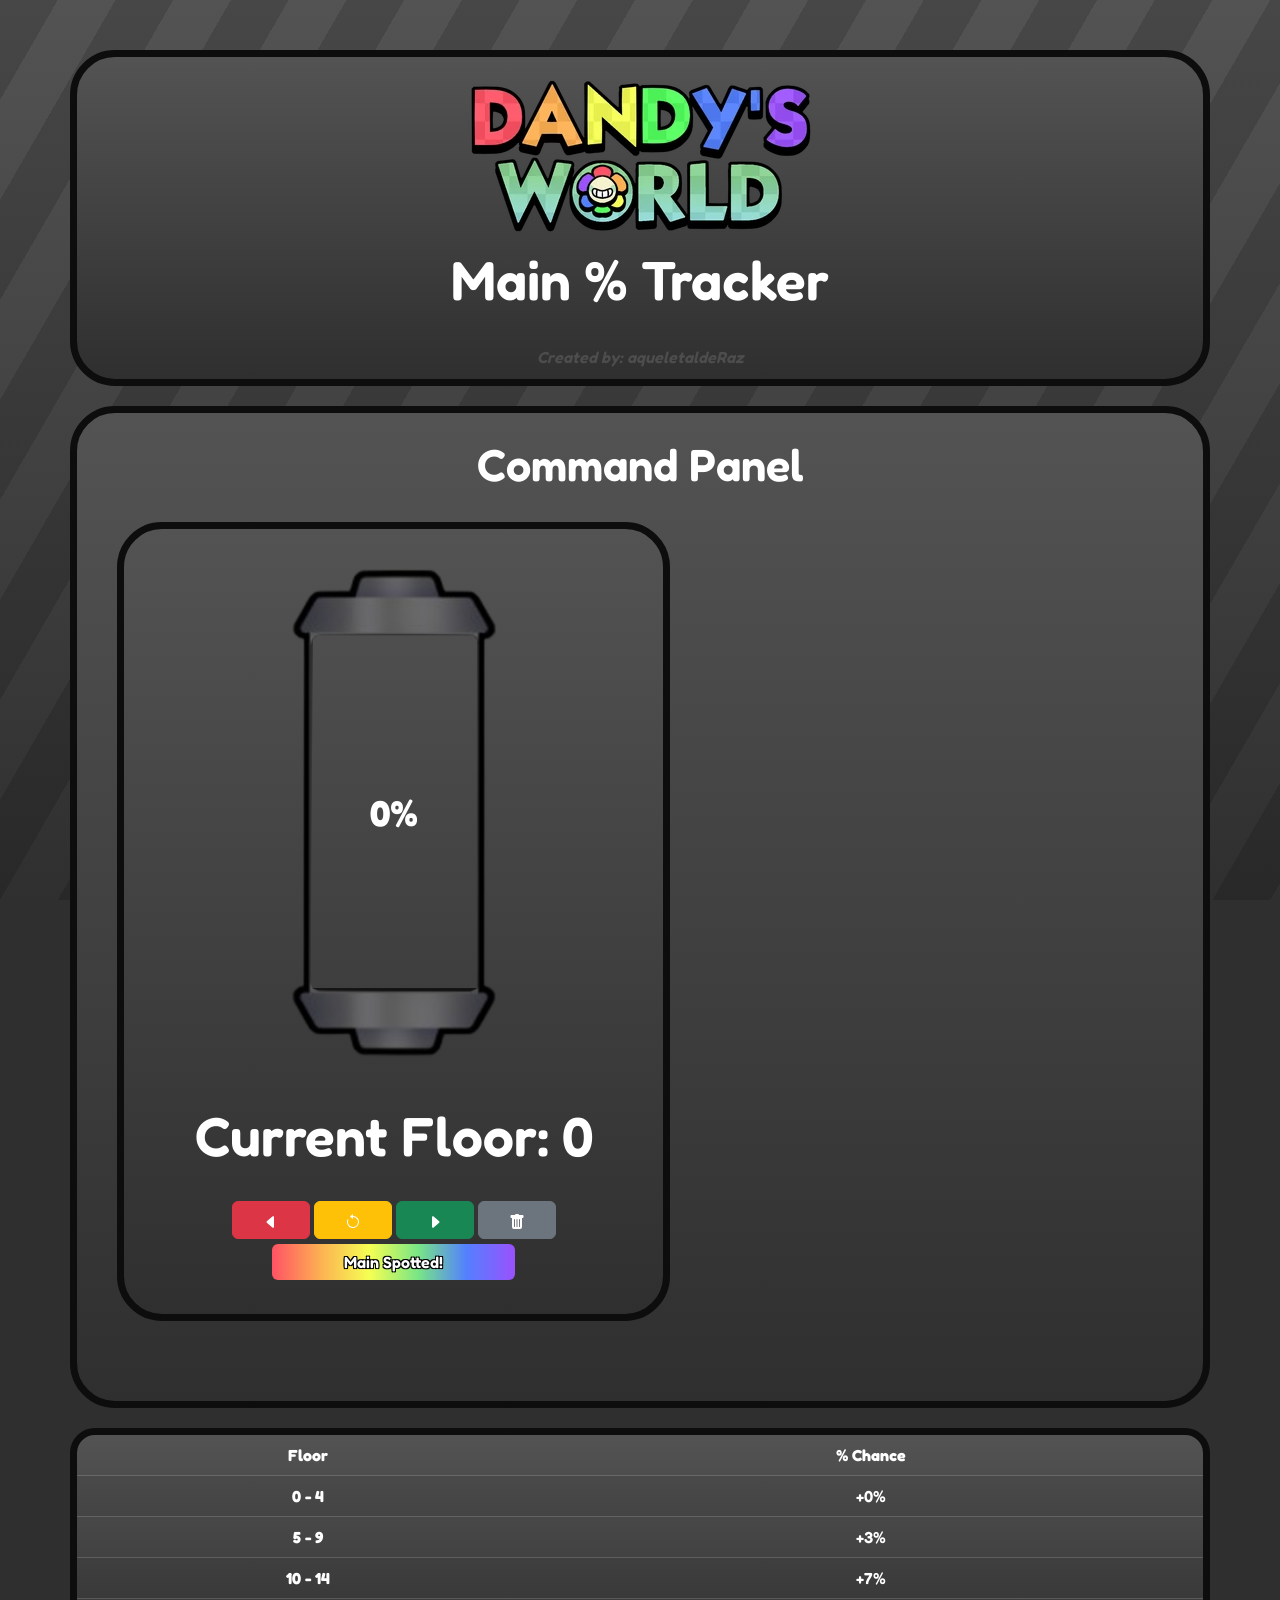
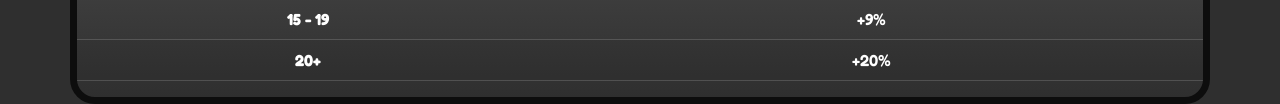
==== index.html @ 2cd77585 "Add files via upload" ====
<!DOCTYPE html>
<html lang="en">
<head>
    <meta charset="UTF-8">
    <meta name="viewport" content="width=device-width, initial-scale=1.0">
    <title>Dandys World Main % Tracker</title>
    <link href="https://cdn.jsdelivr.net/npm/bootstrap@5.3.8/dist/css/bootstrap.min.css" rel="stylesheet" integrity="sha384-sRIl4kxILFvY47J16cr9ZwB07vP4J8+LH7qKQnuqkuIAvNWLzeN8tE5YBujZqJLB" crossorigin="anonymous">
    
    <link href="https://fonts.googleapis.com/css2?family=Fredoka:wght@300..700&display=swap" rel="stylesheet">
    
    <link rel="stylesheet" href="css/style.css">
</head>
<body>

    <div class="background"></div>

    <div class="container">

        <div class="row" style="margin-top: 50px;">

            <div class="container-css">

                <div>
                    <img src="imgs/gameLogo.webp" alt="" class="img-fluid">
                </div>

                <h2 class="texto" style="font-size: 55px;">Main % Tracker</h2>

                <br>

                <i class="creator-text">Created by: aqueletaldeRaz</i>

            </div>

        </div>

        <div class="row container-css" style="margin-top: 20px;">

            <h2 class="texto" style="font-size: 45px; margin-bottom: 30px; margin-top: 15px;">Command Panel</h2>

            <div class="container-css col-md-6" style="margin-left: 30px; margin-right: 80px; margin-bottom: 70px;">

                <br>

                <div class="capsule-wrapper" id="capsuleWrapper">
                    <div class="progress-fill" id="progressBar"></div>
                        <img src="imgs/capsule.png" class="capsule" alt="Capsule">
                    <div class="capsule-number" id="capsuleNumber">0%</div>
                </div>
                
                <p id="percentage" class="percentage"></p>

                <br>

                <h2 class="texto" style="font-size: 55px;">Current Floor: <span id="floor">0</span></h2>

                <br>

                <button type="button" onclick="prevFloor()" class="btn btn-css btn-danger">
 
                    <svg xmlns="http://www.w3.org/2000/svg" width="16" height="16" fill="currentColor" class="bi bi-caret-left-fill" viewBox="0 0 16 16">
                        <path d="m3.86 8.753 5.482 4.796c.646.566 1.658.106 1.658-.753V3.204a1 1 0 0 0-1.659-.753l-5.48 4.796a1 1 0 0 0 0 1.506z"/>
                    </svg>
                        
                </button>

                <button type="button" onclick="resetFloor()" class="btn btn-css btn-warning" style="color: white;">
                    <svg xmlns="http://www.w3.org/2000/svg" width="16" height="16" fill="currentColor" class="bi bi-arrow-counterclockwise" viewBox="0 0 16 16">
                        <path fill-rule="evenodd" d="M8 3a5 5 0 1 1-4.546 2.914.5.5 0 0 0-.908-.417A6 6 0 1 0 8 2z"/>
                        <path d="M8 4.466V.534a.25.25 0 0 0-.41-.192L5.23 2.308a.25.25 0 0 0 0 .384l2.36 1.966A.25.25 0 0 0 8 4.466"/>
                    </svg>
                </button>

                <button type="button" onclick="nextFloor()" class="btn btn-css btn-success">

                    <svg xmlns="http://www.w3.org/2000/svg" width="16" height="16" fill="currentColor" class="bi bi-caret-right-fill" viewBox="0 0 16 16">
                        <path d="m12.14 8.753-5.482 4.796c-.646.566-1.658.106-1.658-.753V3.204a1 1 0 0 1 1.659-.753l5.48 4.796a1 1 0 0 1 0 1.506z"/>
                    </svg>

                </button>

                <button type="button" onclick="clearHistory()" class="btn btn-css btn-secondary">
                    
                    <svg xmlns="http://www.w3.org/2000/svg" width="16" height="16" fill="currentColor" class="bi bi-trash-fill" viewBox="0 0 16 16">
                        <path d="M2.5 1a1 1 0 0 0-1 1v1a1 1 0 0 0 1 1H3v9a2 2 0 0 0 2 2h6a2 2 0 0 0 2-2V4h.5a1 1 0 0 0 1-1V2a1 1 0 0 0-1-1H10a1 1 0 0 0-1-1H7a1 1 0 0 0-1 1zm3 4a.5.5 0 0 1 .5.5v7a.5.5 0 0 1-1 0v-7a.5.5 0 0 1 .5-.5M8 5a.5.5 0 0 1 .5.5v7a.5.5 0 0 1-1 0v-7A.5.5 0 0 1 8 5m3 .5v7a.5.5 0 0 1-1 0v-7a.5.5 0 0 1 1 0"/>
                    </svg>

                </button>

                <br>

                <button type="button" onclick="mainSpotted()" class="btn btn-success texto mainSpottedBtn" style="margin-top: 5px;">

                    Main Spotted!

                </button>

                <br><br>

            </div>

            <div class="col-md-4">

                <div class="">
                    <p id="mainSpotted" class="mainSpotted textoVerde"></p>
                </div>

            </div>

        </div>

        <div class="row container-css-table" style="margin-top: 20px">

            <table class="table table-striped">

                <thead>

                    <tr>
                    <th scope="col">Floor</th>
                    <th scope="col">% Chance</th>
                    </tr>

                </thead>

                <tbody>

                    <tr id="f0To4">
                    <th scope="row">0 - 4</th>
                    <td>+0%</td>
                    </tr>
                    <tr id="f5To9">
                    <th scope="row">5 - 9</th>
                    <td>+3%</td>
                    </tr>
                    <tr id="f10To14">
                    <th scope="row">10 - 14</th>
                    <td>+7%</td>
                    </tr>
                    <tr id="f15To19">
                    <th scope="row">15 - 19</th>
                    <td>+9%</td>
                    </tr>
                    <tr id="f20Plus">
                    <th scope="row">20+</th>
                    <td>+20%</td>
                    </tr>

                </tbody>

            </table>

        </div>

    </div>

    <script src="js/script.js"></script>
    <script src="https://cdn.jsdelivr.net/npm/bootstrap@5.3.8/dist/js/bootstrap.bundle.min.js" integrity="sha384-FKyoEForCGlyvwx9Hj09JcYn3nv7wiPVlz7YYwJrWVcXK/BmnVDxM+D2scQbITxI" crossorigin="anonymous"></script>
    
</body>
</html>
---- css/style.css ----
.container-css{

    background: 
    linear-gradient(
        to bottom,
            rgb(83, 83, 83),
            rgb(47, 47, 47)
    );

    padding: 10px;

    border: 7.5px solid rgb(13, 13, 13);

    border-radius: 45px;

    align-items: center;
    
}

.container-css-historico{

    background: 
    linear-gradient(
        to bottom,
            rgb(83, 83, 83),
            rgb(47, 47, 47)
    );

    padding: 20px;

    border: 7.5px solid rgb(13, 13, 13);

    border-radius: 5px;
    
}

.container-css-table{

    background: 
    linear-gradient(
        to bottom,
            rgb(83, 83, 83),
            rgb(47, 47, 47)
    );

    border: 7.5px solid rgb(13, 13, 13);

    border-radius: 25px;
    
}

.creator-text{

    color: rgb(77, 77, 77);

}

.mainSpottedBtn{

    background: 
    linear-gradient(
        to right,
            #FF5264 ,
            #FCB152,
            #F6FF52,
            #79e685,
            #5380FF,
            #9A51FD
    );

    text-shadow: -1px -1px 0 #000, 1px -1px 0 #000, -1px 1px 0 #000, 1px 1px 0 #000;

    border: 0px;

    padding-left: 72px;
    padding-right: 72px;

}

.capsule-wrapper {
    position: relative;
    display: inline-block;
    width: 500px;
    height: 500px;
}

.progress-fill {
    position: absolute;
    bottom: 14%;
    left: 33%;
    width: 35%;
    height: 1%;
    background: linear-gradient(
        to bottom, 
            rgb(23, 23, 23),
            rgb(7, 7, 7)
        )
    ;
    border-radius: 0px;
    transition: height 0.5s ease-in-out;
    z-index: 1;
}

.progress-full {
    position: absolute;
    bottom: 14%;
    left: 33%;
    width: 35%;
    height: 1%;

    background: linear-gradient(
        to bottom,
        rgb(0, 190, 70),
        rgb(0, 75, 40)
    );

    border-radius: 0px;
    transition: height 0.5s ease-in-out;
    z-index: 1;

    animation: greenGlow 1.2s ease-in-out infinite;
}

@keyframes greenGlow {
    0%, 100% {
        box-shadow:
            0 0 5px rgba(0, 255, 100, 0.3),
            0 0 10px rgba(0, 255, 100, 0.2);
    }

    50% {
        box-shadow:
            0 0 10px rgba(0, 255, 100, 0.8),
            0 0 25px rgba(0, 255, 100, 0.6),
            0 0 40px rgba(0, 255, 100, 0.3);
    }
}

.capsule {
    position: relative;
    z-index: 2;
    width: 100%;
    height: 100%;
    object-fit: contain;
    pointer-events: none;
}

.capsule-number {
    position: absolute;
    top: 50%;
    left: 50%;
    transform: translate(-50%, -50%);
    z-index: 3;
    font-family: 'Fredoka', sans-serif;
    font-weight: 700;
    font-size: 36px;
    color: white;
    pointer-events: none;
}

.texto{

    font-family: 'Fredoka', sans-serif;
    font-weight: 600;
    color: white;

}

.textoVerde {
    color: rgb(0, 153, 69) !important;
}

.textoVerde th,
.textoVerde td {
    color: white !important;
    animation: greenGlowText 1.2s ease-in-out infinite;
}

.table {
    --bs-table-bg: transparent;
    --bs-table-color: white;
    --bs-table-border-color: rgba(255, 255, 255, 0.15);
}

.table th,
.table td {
    background-color: transparent !important;
    color: white;
}

@keyframes greenGlowText {
    0%, 100% {
        text-shadow:
             -1px -1px 0 rgba(0, 255, 100, 0.3),
             1px -1px 0 rgba(0, 255, 100, 0.2),
             -1px 1px 0 rgba(0, 255, 100, 0.3),
             1px 1px 0 rgba(0, 255, 100, 0.2);
    }

    50% {
        text-shadow:
             -1px -1px 0 rgba(0, 255, 100, 0.8),
             1px -1px 0 rgba(0, 255, 100, 0.6),
             -1px 1px 0 rgba(0, 255, 100, 0.8),
             1px 1px 0 rgba(0, 255, 100, 0.6);
    }
}

.textoPreto{

    font-family: 'Fredoka', sans-serif;
    font-weight: 600;
    color: rgb(13, 13, 13) !important;

}

.btn-css{

    padding-left: 30px;
    padding-right: 30px;

}

.drop {
    position: absolute;
    width: 78px;
    height: 78px;
    pointer-events: none;
    z-index: 0;
    will-change: transform, opacity;
}

@keyframes splash {
    0% {
        transform: translate(0, 0) scale(1) rotate(0deg);
        opacity: 1;
    }
    100% {
        transform: translate(var(--tx), var(--ty)) scale(0.7) rotate(var(--rot));
        opacity: 0;
    }
}

@keyframes shake {
    0%, 100% { transform: translate(0, 0) rotate(0deg); }
    20% { transform: translate(-4px, 2px) rotate(-1deg); }
    40% { transform: translate(4px, -2px) rotate(1deg); }
    60% { transform: translate(-3px, 1px) rotate(-0.8deg); }
    80% { transform: translate(3px, -1px) rotate(0.8deg); }
}

.shake {
    animation: shake 0.45s ease-in;
}

/**/

html{

    min-height: 100%;
    background: rgb(47, 47, 47);

}

body{

    font-family: 'Fredoka', sans-serif;
    font-weight: 600;

    text-align: center;

    background: none;

}

body::before{

    content: "";
    position: fixed;
    inset: 0;
    z-index: -1;
    pointer-events: none;

    background:
        repeating-linear-gradient(
            120deg,
            rgba(0, 0, 0, 0.15) 0px,
            rgba(0, 0, 0, 0.15) 50px,
            transparent 50px,
            transparent 100px
        ),
        linear-gradient(
            to bottom,
            rgb(83, 83, 83),
            rgb(47, 47, 47)
        );

}
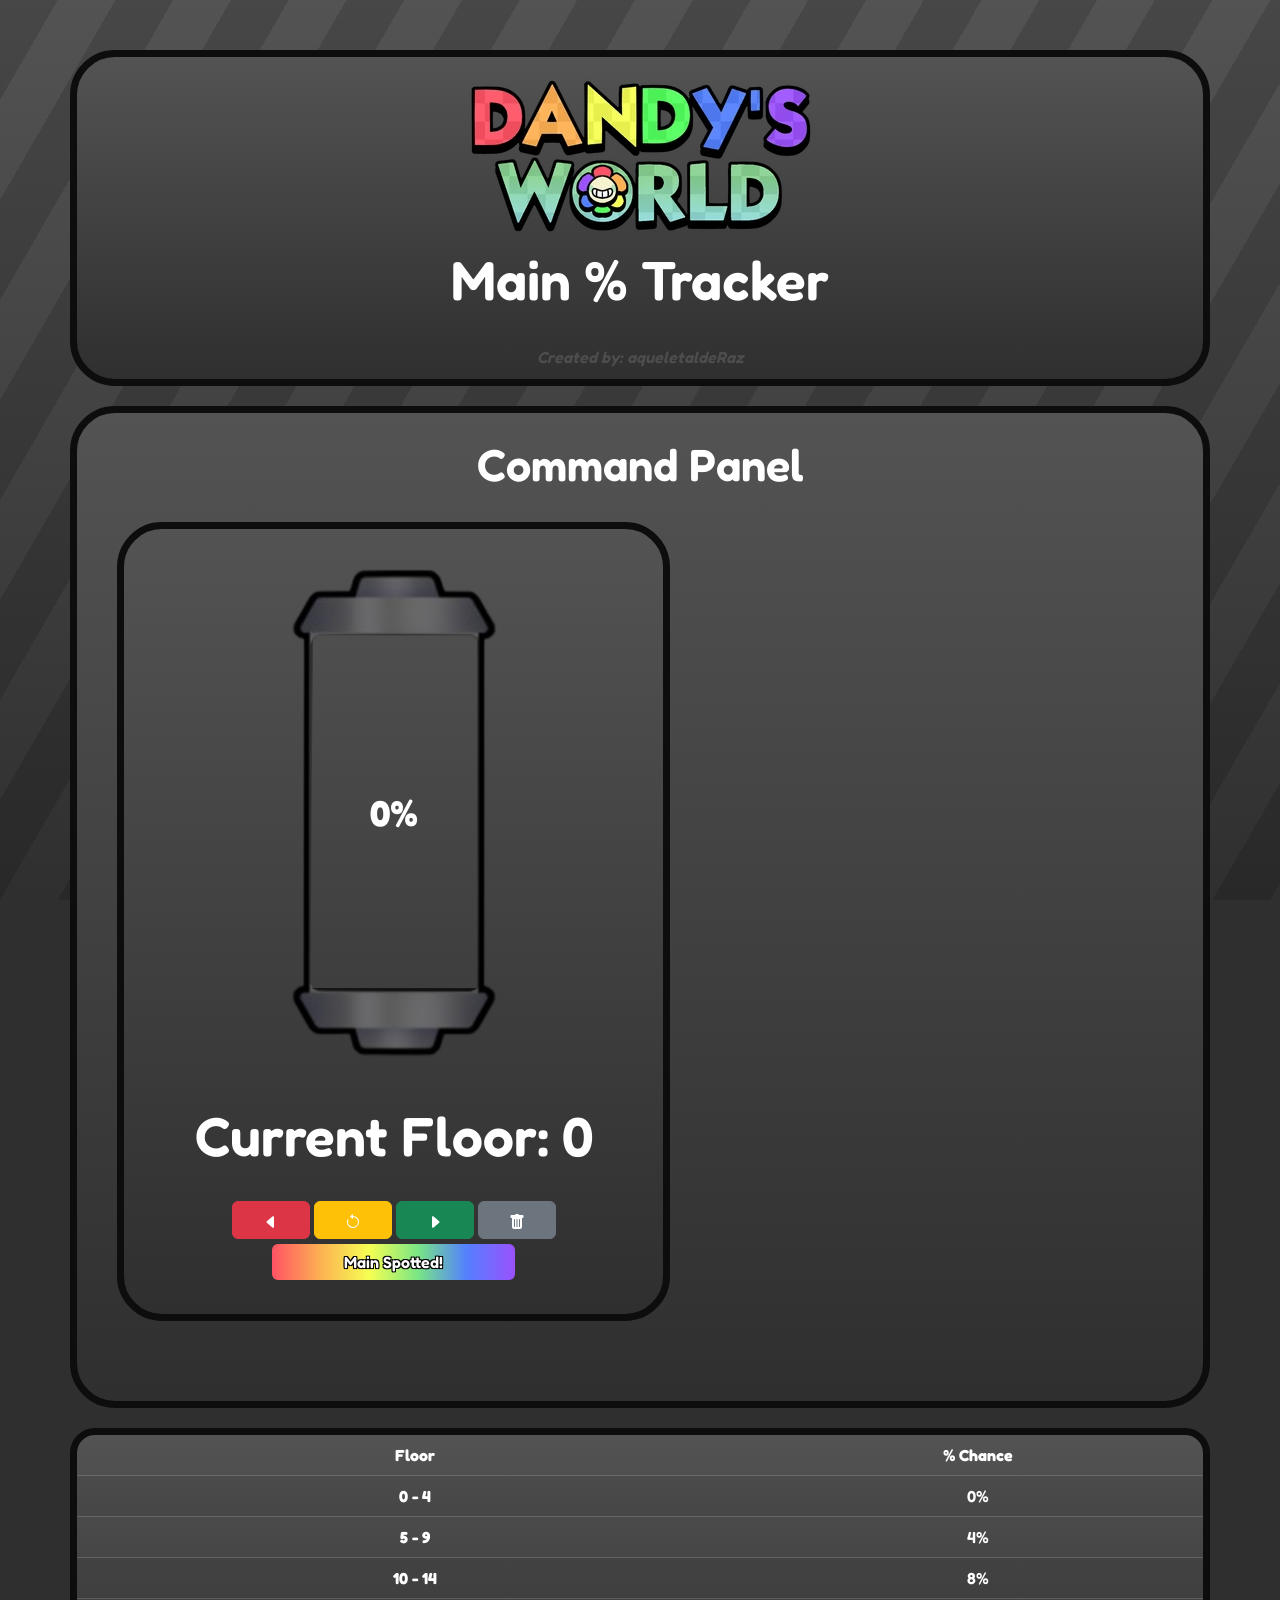
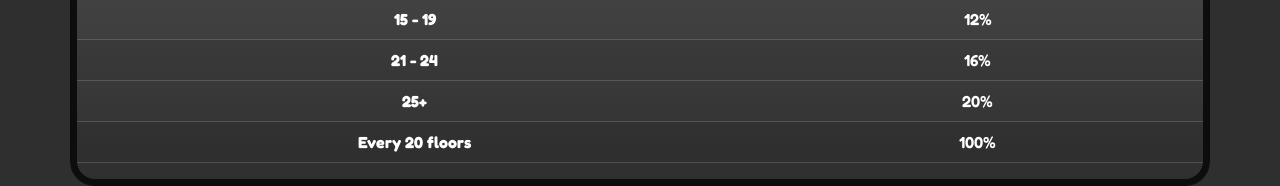
==== commit cb3eb39f: "Add files via upload" ====
--- a/index.html
+++ b/index.html
@@ -126,23 +126,32 @@
 
                     <tr id="f0To4">
                     <th scope="row">0 - 4</th>
-                    <td>+0%</td>
+                    <td>0%</td>
                     </tr>
                     <tr id="f5To9">
                     <th scope="row">5 - 9</th>
-                    <td>+3%</td>
+                    <td>4%</td>
                     </tr>
                     <tr id="f10To14">
                     <th scope="row">10 - 14</th>
-                    <td>+7%</td>
+                    <td>8%</td>
                     </tr>
                     <tr id="f15To19">
                     <th scope="row">15 - 19</th>
-                    <td>+9%</td>
+                    <td>12%</td>
+                    <tr id="f21To24">
+                    <th scope="row">21 - 24</th>
+                    <td>16%</td>
                     </tr>
-                    <tr id="f20Plus">
-                    <th scope="row">20+</th>
-                    <td>+20%</td>
+                    <tr id="f25Plus">
+                    <th scope="row">25+</th>
+                    <td>20%</td>
+                    </tr>
+
+                    </tr>
+                    <tr id="f20">
+                    <th scope="row">Every 20 floors</th>
+                    <td>100%</td>
                     </tr>
 
                 </tbody>
--- a/css/style.css
+++ b/css/style.css
@@ -223,8 +223,8 @@
 
 .drop {
     position: absolute;
-    width: 78px;
-    height: 78px;
+    width: 78px !important;
+    height: 78px !important;
     pointer-events: none;
     z-index: 0;
     will-change: transform, opacity;
@@ -232,25 +232,90 @@
 
 @keyframes splash {
     0% {
-        transform: translate(0, 0) scale(1) rotate(0deg);
+        transform: translate(0, 0) scale(0.3) rotate(0deg);
+        opacity: 0;
+    }
+
+    12% {
+        transform: translate(
+            calc(var(--tx) * -0.08),
+            calc(var(--ty) * -0.08)
+        ) scale(1.15) rotate(calc(var(--rot) * -0.1));
         opacity: 1;
     }
+
+    45% {
+        transform: translate(
+            calc(var(--tx) * 0.55),
+            calc(var(--ty) * 0.55)
+        ) scale(1) rotate(calc(var(--rot) * 0.5));
+        opacity: 1;
+    }
+
+    75% {
+        transform: translate(
+            calc(var(--tx) * 0.9),
+            calc(var(--ty) * 0.9)
+        ) scale(0.8) rotate(calc(var(--rot) * 0.85));
+        opacity: 0.85;
+    }
+
     100% {
-        transform: translate(var(--tx), var(--ty)) scale(0.7) rotate(var(--rot));
+        transform: translate(var(--tx), var(--ty))
+            scale(0.15)
+            rotate(var(--rot));
         opacity: 0;
     }
 }
 
 @keyframes shake {
-    0%, 100% { transform: translate(0, 0) rotate(0deg); }
-    20% { transform: translate(-4px, 2px) rotate(-1deg); }
-    40% { transform: translate(4px, -2px) rotate(1deg); }
-    60% { transform: translate(-3px, 1px) rotate(-0.8deg); }
-    80% { transform: translate(3px, -1px) rotate(0.8deg); }
+    0% {
+        transform: translate(0, 0) rotate(0deg);
+    }
+
+    10% {
+        transform: translate(-7px, -3px) rotate(-2deg);
+    }
+
+    20% {
+        transform: translate(7px, 3px) rotate(2deg);
+    }
+
+    30% {
+        transform: translate(-6px, 2px) rotate(-1.8deg);
+    }
+
+    40% {
+        transform: translate(6px, -2px) rotate(1.8deg);
+    }
+
+    50% {
+        transform: translate(-4px, -2px) rotate(-1.2deg);
+    }
+
+    60% {
+        transform: translate(4px, 2px) rotate(1.2deg);
+    }
+
+    70% {
+        transform: translate(-3px, 1px) rotate(-0.8deg);
+    }
+
+    80% {
+        transform: translate(3px, -1px) rotate(0.8deg);
+    }
+
+    90% {
+        transform: translate(-1px, 1px) rotate(-0.3deg);
+    }
+
+    100% {
+        transform: translate(0, 0) rotate(0deg);
+    }
 }
 
 .shake {
-    animation: shake 0.45s ease-in;
+    animation: shake 1s cubic-bezier(.36, .07, .19, .97) both;
 }
 
 /**/
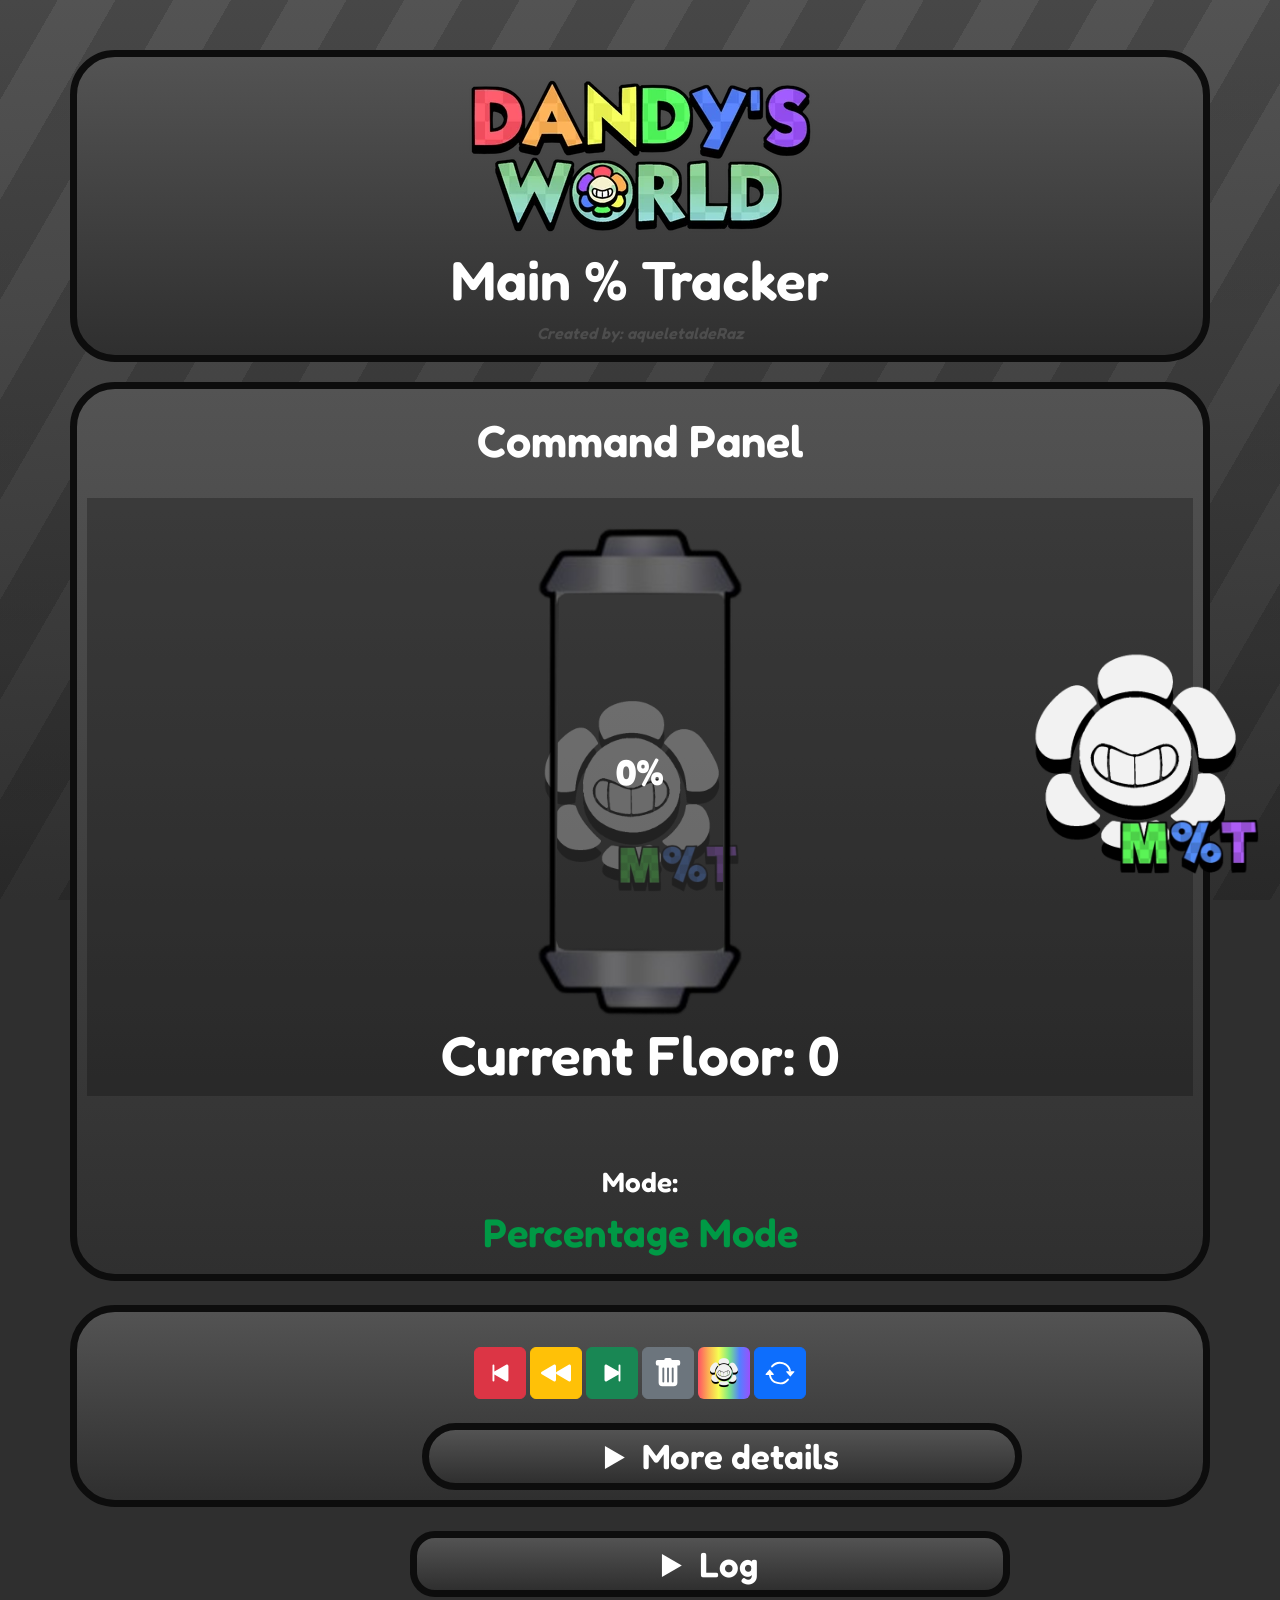
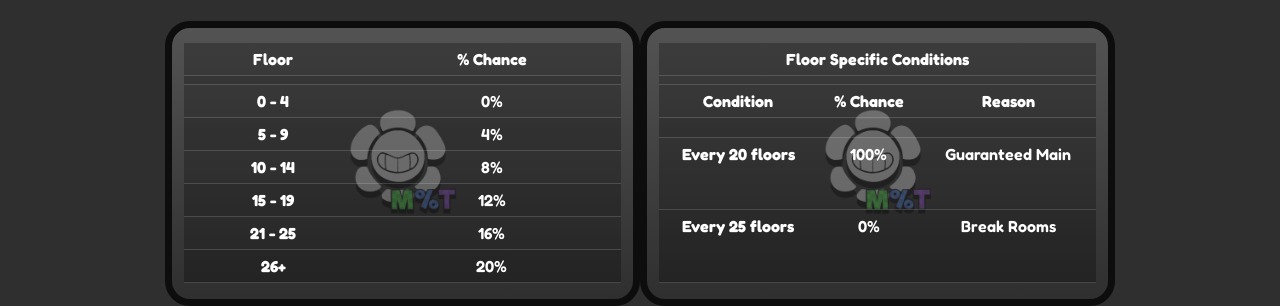
==== commit 809e92f6: "Add files via upload" ====
--- a/index.html
+++ b/index.html
@@ -9,12 +9,16 @@
     <link href="https://fonts.googleapis.com/css2?family=Fredoka:wght@300..700&display=swap" rel="stylesheet">
     
     <link rel="stylesheet" href="css/style.css">
+
+    
+    <link rel="icon" type="image/png" href="imgs/dandy-logo-mt.png" style="height: 1000%;">
+
 </head>
 <body>
 
     <div class="background"></div>
 
-    <div class="container">
+    <div class="container"  style="align-items: center;">
 
         <div class="row" style="margin-top: 50px;">
 
@@ -26,19 +30,17 @@
 
                 <h2 class="texto" style="font-size: 55px;">Main % Tracker</h2>
 
-                <br>
-
                 <i class="creator-text">Created by: aqueletaldeRaz</i>
 
             </div>
 
         </div>
 
-        <div class="row container-css" style="margin-top: 20px;">
+        <div class="row container-css" style="margin-top: 20px">
 
             <h2 class="texto" style="font-size: 45px; margin-bottom: 30px; margin-top: 15px;">Command Panel</h2>
 
-            <div class="container-css col-md-6" style="margin-left: 30px; margin-right: 80px; margin-bottom: 70px;">
+            <div class="container-css-inside" style="margin-bottom: 70px;">
 
                 <br>
 
@@ -47,116 +49,231 @@
                         <img src="imgs/capsule.png" class="capsule" alt="Capsule">
                     <div class="capsule-number" id="capsuleNumber">0%</div>
                 </div>
+
+                <br>
+
+                <h2 class="texto" style="font-size: 55px;">Current Floor: <span id="floor">0</span></h2>
+
+            </div>
+
+            <h3 class="texto">
                 
-                <p id="percentage" class="percentage"></p>
-
-                <br>
-
-                <h2 class="texto" style="font-size: 55px;">Current Floor: <span id="floor">0</span></h2>
-
-                <br>
+                Mode: 
+
+                <h1 id="trackerMode" class="texto persys">Percentage Mode</h1>
+
+            </h3>
+
+        </div>
+
+        <br>
+
+        <div class="row">
+
+            <div class="container-css" style="padding-top: 35px;">
 
                 <button type="button" onclick="prevFloor()" class="btn btn-css btn-danger">
- 
-                    <svg xmlns="http://www.w3.org/2000/svg" width="16" height="16" fill="currentColor" class="bi bi-caret-left-fill" viewBox="0 0 16 16">
-                        <path d="m3.86 8.753 5.482 4.796c.646.566 1.658.106 1.658-.753V3.204a1 1 0 0 0-1.659-.753l-5.48 4.796a1 1 0 0 0 0 1.506z"/>
-                    </svg>
+    
+                    <svg xmlns="http://www.w3.org/2000/svg" width="16" height="16" fill="currentColor" class="bi bi-skip-start-fill btn-logo" viewBox="0 0 16 16">
+                        <path d="M4 4a.5.5 0 0 1 1 0v3.248l6.267-3.636c.54-.313 1.232.066 1.232.696v7.384c0 .63-.692 1.01-1.232.697L5 8.753V12a.5.5 0 0 1-1 0z"/>
+                    </svg>
+                            
+                </button>
+
+                <button type="button" onclick="resetFloor()" class="btn btn-css btn-warning" style="color: white;">
+                    <svg xmlns="http://www.w3.org/2000/svg" width="16" height="16" fill="currentColor" class="bi bi-rewind-fill btn-logo" viewBox="0 0 16 16">
+                        <path d="M8.404 7.304a.802.802 0 0 0 0 1.392l6.363 3.692c.52.302 1.233-.043 1.233-.696V4.308c0-.653-.713-.998-1.233-.696z"/>
+                        <path d="M.404 7.304a.802.802 0 0 0 0 1.392l6.363 3.692c.52.302 1.233-.043 1.233-.696V4.308c0-.653-.713-.998-1.233-.696z"/>
+                    </svg>
+                </button>
+
+                <button type="button" onclick="nextFloor()" class="btn btn-css btn-success">
+
+                    <svg xmlns="http://www.w3.org/2000/svg" width="16" height="16" fill="currentColor" class="bi bi-skip-end-fill btn-logo" viewBox="0 0 16 16">
+                        <path d="M12.5 4a.5.5 0 0 0-1 0v3.248L5.233 3.612C4.693 3.3 4 3.678 4 4.308v7.384c0 .63.692 1.01 1.233.697L11.5 8.753V12a.5.5 0 0 0 1 0z"/>
+                    </svg>
+
+                </button>
+
+                <button type="button" onclick="clearHistory()" class="btn btn-css btn-secondary">
                         
-                </button>
-
-                <button type="button" onclick="resetFloor()" class="btn btn-css btn-warning" style="color: white;">
-                    <svg xmlns="http://www.w3.org/2000/svg" width="16" height="16" fill="currentColor" class="bi bi-arrow-counterclockwise" viewBox="0 0 16 16">
-                        <path fill-rule="evenodd" d="M8 3a5 5 0 1 1-4.546 2.914.5.5 0 0 0-.908-.417A6 6 0 1 0 8 2z"/>
-                        <path d="M8 4.466V.534a.25.25 0 0 0-.41-.192L5.23 2.308a.25.25 0 0 0 0 .384l2.36 1.966A.25.25 0 0 0 8 4.466"/>
-                    </svg>
-                </button>
-
-                <button type="button" onclick="nextFloor()" class="btn btn-css btn-success">
-
-                    <svg xmlns="http://www.w3.org/2000/svg" width="16" height="16" fill="currentColor" class="bi bi-caret-right-fill" viewBox="0 0 16 16">
-                        <path d="m12.14 8.753-5.482 4.796c-.646.566-1.658.106-1.658-.753V3.204a1 1 0 0 1 1.659-.753l5.48 4.796a1 1 0 0 1 0 1.506z"/>
-                    </svg>
-
-                </button>
-
-                <button type="button" onclick="clearHistory()" class="btn btn-css btn-secondary">
+                    <svg xmlns="http://www.w3.org/2000/svg" width="16" height="16" fill="currentColor" class="bi bi-trash-fill btn-logo" viewBox="0 0 16 16">
+                        <path d="M2.5 1a1 1 0 0 0-1 1v1a1 1 0 0 0 1 1H3v9a2 2 0 0 0 2 2h6a2 2 0 0 0 2-2V4h.5a1 1 0 0 0 1-1V2a1 1 0 0 0-1-1H10a1 1 0 0 0-1-1H7a1 1 0 0 0-1 1zm3 4a.5.5 0 0 1 .5.5v7a.5.5 0 0 1-1 0v-7a.5.5 0 0 1 .5-.5M8 5a.5.5 0 0 1 .5.5v7a.5.5 0 0 1-1 0v-7A.5.5 0 0 1 8 5m3 .5v7a.5.5 0 0 1-1 0v-7a.5.5 0 0 1 1 0"/>
+                    </svg>
+
+                </button>
+
+                <button type="button" onclick="mainSpotted()" class="btn btn-success btn-css mainSpottedBtn">
+                    <img src="imgs/dandy-logo.png" alt="" style="width: 32.5px; height: fixed;">
+                </button>
+
+                <button type="button" onclick="changeMode()" class="btn btn-primary btn-css">
+
+                    <svg xmlns="http://www.w3.org/2000/svg" width="16" height="16" fill="currentColor" class="bi bi-arrow-repeat btn-logo" viewBox="0 0 16 16">
+                        <path d="M11.534 7h3.932a.25.25 0 0 1 .192.41l-1.966 2.36a.25.25 0 0 1-.384 0l-1.966-2.36a.25.25 0 0 1 .192-.41m-11 2h3.932a.25.25 0 0 0 .192-.41L2.692 6.23a.25.25 0 0 0-.384 0L.342 8.59A.25.25 0 0 0 .534 9"/>
+                        <path fill-rule="evenodd" d="M8 3c-1.552 0-2.94.707-3.857 1.818a.5.5 0 1 1-.771-.636A6.002 6.002 0 0 1 13.917 7H12.9A5 5 0 0 0 8 3M3.1 9a5.002 5.002 0 0 0 8.757 2.182.5.5 0 1 1 .771.636A6.002 6.002 0 0 1 2.083 9z"/>
+                    </svg>
+
+                </button>
+
+                <br><br>
+
+                <div class="row" style="margin-left: 335px;"> 
+
                     
-                    <svg xmlns="http://www.w3.org/2000/svg" width="16" height="16" fill="currentColor" class="bi bi-trash-fill" viewBox="0 0 16 16">
-                        <path d="M2.5 1a1 1 0 0 0-1 1v1a1 1 0 0 0 1 1H3v9a2 2 0 0 0 2 2h6a2 2 0 0 0 2-2V4h.5a1 1 0 0 0 1-1V2a1 1 0 0 0-1-1H10a1 1 0 0 0-1-1H7a1 1 0 0 0-1 1zm3 4a.5.5 0 0 1 .5.5v7a.5.5 0 0 1-1 0v-7a.5.5 0 0 1 .5-.5M8 5a.5.5 0 0 1 .5.5v7a.5.5 0 0 1-1 0v-7A.5.5 0 0 1 8 5m3 .5v7a.5.5 0 0 1-1 0v-7a.5.5 0 0 1 1 0"/>
-                    </svg>
-
-                </button>
-
-                <br>
-
-                <button type="button" onclick="mainSpotted()" class="btn btn-success texto mainSpottedBtn" style="margin-top: 5px;">
-
-                    Main Spotted!
-
-                </button>
-
-                <br><br>
-
-            </div>
-
-            <div class="col-md-4">
-
-                <div class="">
-                    <p id="mainSpotted" class="mainSpotted textoVerde"></p>
+                    <details class="container-css-log">
+
+                        <summary class="texto" style="font-size: 35px;">
+                            More details
+                        </summary>
+                        
+                        <div class="container-css-inside">
+
+                            <div class="textoVermelho">Previous Floor</div>
+                            <div class="textoAmarelo">Reset Floors</div>
+                            <div class="textoVerde">Next Floor</div>
+                            <div class="textoCinza">Delete Logs</div>
+                            <div class="textoRainbow">Main Spotted</div>
+                            <div class="textoAzul">Change Mode</div>
+
+                        </div>
+
+                        <br>
+
+                    </details>
+
+
                 </div>
 
             </div>
 
         </div>
 
-        <div class="row container-css-table" style="margin-top: 20px">
-
-            <table class="table table-striped">
-
-                <thead>
-
-                    <tr>
-                    <th scope="col">Floor</th>
-                    <th scope="col">% Chance</th>
-                    </tr>
-
-                </thead>
-
-                <tbody>
-
-                    <tr id="f0To4">
-                    <th scope="row">0 - 4</th>
-                    <td>0%</td>
-                    </tr>
-                    <tr id="f5To9">
-                    <th scope="row">5 - 9</th>
-                    <td>4%</td>
-                    </tr>
-                    <tr id="f10To14">
-                    <th scope="row">10 - 14</th>
-                    <td>8%</td>
-                    </tr>
-                    <tr id="f15To19">
-                    <th scope="row">15 - 19</th>
-                    <td>12%</td>
-                    <tr id="f21To24">
-                    <th scope="row">21 - 24</th>
-                    <td>16%</td>
-                    </tr>
-                    <tr id="f25Plus">
-                    <th scope="row">25+</th>
-                    <td>20%</td>
-                    </tr>
-
-                    </tr>
-                    <tr id="f20">
-                    <th scope="row">Every 20 floors</th>
-                    <td>100%</td>
-                    </tr>
-
-                </tbody>
-
-            </table>
+        <br>
+
+        <div class="row">
+
+            <br>
+
+            <details class="container-css-table" style="width: 600px; margin-left: 340px;">
+
+                <summary class="texto" style="font-size: 35px;">Log</summary>
+
+                <p id="mainSpotted" class="container-css-inside textoVerde"></p>
+
+            </details>
+
+        </div>
+
+        <br>
+
+        <div class="row">
+
+            <div class="col-md-5 offset-sm-1 container-css-table" style="display: flex; padding-top: 15px;">
+
+                <table class="table table-striped table-sm container-css-inside">
+
+                        <thead>
+
+                            <tr>
+                                <th scope="col">Floor</th>
+                                <th scope="col">% Chance</th>
+                            </tr>
+                        </thead>
+
+                        <tbody>
+                            <tr>
+                                <th scope="row"></th>
+                                <td></td>
+                            </tr>
+
+                            <tr id="f0To4">
+                                <th scope="row">0 - 4</th>
+                                <td>0%</td>
+                            </tr>
+
+                            <tr id="f5To9">
+                                <th scope="row">5 - 9</th>
+                                <td>4%</td>
+                            </tr>
+
+                            <tr id="f10To14">
+                                <th scope="row">10 - 14</th>
+                                <td>8%</td>
+                            </tr>
+
+                            <tr id="f15To19">
+                                <th scope="row">15 - 19</th>
+                                <td>12%</td>
+                            </tr>
+
+                            <tr id="f21To25">
+                                <th scope="row">21 - 25</th>
+                                <td>16%</td>
+                            </tr>
+
+                            
+                            <tr id="f27Plus">
+                                <th scope="row">26+</th>
+                                <td>20%</td>
+                            </tr>
+
+                        </tbody>
+
+                </table>
+
+            </div>
+
+            <div class="col-md-5 container-css-table" style="display: flex; padding-top: 15px;">
+
+                <table class="table table-striped table-sm container-css-inside">
+
+                        <thead>
+
+                            <tr>
+                                <th colspan="3" class="floor-conditions-title">
+                                    Floor Specific Conditions
+                                </th>
+                            </tr>
+
+                            <tr>
+                                <th colspan="3"></th>
+                            </tr>
+
+                            <tr>
+                                <th scope="col">Condition</th>
+                                <th scope="col">% Chance</th>
+                                <th scope="col">Reason</th>
+                            </tr>
+
+                        </thead>
+
+                        <tbody>
+
+                            <tr>
+                                <td></td>
+                                <td></td>
+                                <td></td>
+                            </tr>
+
+                            <tr id="f20">
+                                <th scope="row">Every 20 floors</th>
+                                <td>100%</td>
+                                <td>Guaranteed Main</td>
+                            </tr>
+
+                           
+                            <tr id="breakRoomRow" class="textoPreto">
+                                <th scope="row">Every 25 floors</th>
+                                <td>0%</td>
+                                <td>Break Rooms</td>
+                            </tr>
+
+                        </tbody>
+
+                </table>
+
+            </div>
 
         </div>
 
@@ -165,5 +282,7 @@
     <script src="js/script.js"></script>
     <script src="https://cdn.jsdelivr.net/npm/bootstrap@5.3.8/dist/js/bootstrap.bundle.min.js" integrity="sha384-FKyoEForCGlyvwx9Hj09JcYn3nv7wiPVlz7YYwJrWVcXK/BmnVDxM+D2scQbITxI" crossorigin="anonymous"></script>
     
+    <img src="imgs/dandy-logo-mt.png" alt="" class="imgFixa">
+
 </body>
 </html>
--- a/css/style.css
+++ b/css/style.css
@@ -17,7 +17,7 @@
     
 }
 
-.container-css-historico{
+.container-css-log{
 
     background: 
     linear-gradient(
@@ -26,11 +26,40 @@
             rgb(47, 47, 47)
     );
 
+    border: 7.5px solid rgb(13, 13, 13);
+
+    border-radius: 45px;
+    
+    width: 600px;
+}
+
+.container-css-inside {
+    position: relative;
+    background-color: rgba(13, 13, 13, 0.3);
+    isolation: isolate;
+}
+
+.container-css-inside::before {
+    content: "";
+    position: absolute;
+    inset: 0;
+
+    background-image: url("../imgs/dandy-logo-mt.png");
+    background-repeat: no-repeat;
+    background-position-x: center;
+    background-position-y: center;
+    background-size: clamp(100px, 25%, 200px);;
+
+    opacity: 0.3;
+    pointer-events: none;
+    z-index: -1;
+}
+
+.container-css-historico{
+
+    background-color: rgba(13, 13, 13, 0.3);
+
     padding: 20px;
-
-    border: 7.5px solid rgb(13, 13, 13);
-
-    border-radius: 5px;
     
 }
 
@@ -49,31 +78,54 @@
     
 }
 
+.dandy-logo{
+
+    height: 50px;
+    width: 50px;
+
+}
+
+.btn-logo{
+
+    height: 30px;
+    width: 30px;
+
+}
+
 .creator-text{
 
     color: rgb(77, 77, 77);
 
 }
 
-.mainSpottedBtn{
-
-    background: 
-    linear-gradient(
+
+.mainSpottedBtn {
+    background: linear-gradient(
         to right,
-            #FF5264 ,
-            #FCB152,
-            #F6FF52,
-            #79e685,
-            #5380FF,
-            #9A51FD
+        #FF5264,
+        #FCB152,
+        #F6FF52,
+        #79E685,
+        #5380FF,
+        #9A51FD
     );
 
-    text-shadow: -1px -1px 0 #000, 1px -1px 0 #000, -1px 1px 0 #000, 1px 1px 0 #000;
-
-    border: 0px;
-
-    padding-left: 72px;
-    padding-right: 72px;
+    border: none;
+}
+
+.persys{
+
+    color: rgb(0, 153, 69) !important;  
+
+    animation: greGlowText 1.2s ease-in-out infinite;
+
+}
+
+.pitsys{
+
+    color: rgb(124, 21, 221) !important;  
+
+    animation: purpGlowText 1.2s ease-in-out infinite;
 
 }
 
@@ -216,8 +268,18 @@
 
 .btn-css{
 
-    padding-left: 30px;
-    padding-right: 30px;
+    transition:
+        transform 0.2s ease,
+        filter 0.3s ease
+    ;
+
+    padding: 10px;
+
+}
+
+.btn-css:hover{
+
+    filter: brightness(0.75);
 
 }
 
@@ -226,44 +288,42 @@
     width: 78px !important;
     height: 78px !important;
     pointer-events: none;
-    z-index: 0;
+    z-index: 999;
     will-change: transform, opacity;
+    transform: translate(-50%, -50%);
 }
 
 @keyframes splash {
     0% {
-        transform: translate(0, 0) scale(0.3) rotate(0deg);
+        transform: translate(-50%, -50%) scale(0.25) rotate(0deg);
         opacity: 0;
     }
-
-    12% {
+    10% {
         transform: translate(
-            calc(var(--tx) * -0.08),
-            calc(var(--ty) * -0.08)
-        ) scale(1.15) rotate(calc(var(--rot) * -0.1));
+            calc(-50% + var(--tx) * 0.15),
+            calc(-50% + var(--ty) * 0.15)
+        ) scale(1.2) rotate(calc(var(--rot) * 0.15));
         opacity: 1;
     }
-
-    45% {
+    40% {
         transform: translate(
-            calc(var(--tx) * 0.55),
-            calc(var(--ty) * 0.55)
-        ) scale(1) rotate(calc(var(--rot) * 0.5));
+            calc(-50% + var(--tx) * 0.55),
+            calc(-50% + var(--ty) * 0.35)
+        ) scale(1.05) rotate(calc(var(--rot) * 0.5));
         opacity: 1;
     }
-
-    75% {
+    70% {
         transform: translate(
-            calc(var(--tx) * 0.9),
-            calc(var(--ty) * 0.9)
-        ) scale(0.8) rotate(calc(var(--rot) * 0.85));
-        opacity: 0.85;
-    }
-
+            calc(-50% + var(--tx) * 0.85),
+            calc(-50% + var(--ty) * 0.85)
+        ) scale(0.75) rotate(calc(var(--rot) * 0.85));
+        opacity: 0.9;
+    }
     100% {
-        transform: translate(var(--tx), var(--ty))
-            scale(0.15)
-            rotate(var(--rot));
+        transform: translate(
+            calc(-50% + var(--tx)),
+            calc(-50% + var(--ty))
+        ) scale(0.1) rotate(var(--rot));
         opacity: 0;
     }
 }
@@ -317,6 +377,118 @@
 .shake {
     animation: shake 1s cubic-bezier(.36, .07, .19, .97) both;
 }
+
+.textoVermelho{
+
+    color: rgb(220, 53, 69);
+
+    text-shadow:
+        -1px -1px 0 #000,
+        1px -1px 0 #000,
+        -1px 1px 0 #000,
+        1px 1px 0 #000
+    ;
+
+}
+
+.textoAmarelo{
+
+    color: rgb(255, 193, 7);
+
+    text-shadow:
+        -1px -1px 0 #000,
+        1px -1px 0 #000,
+        -1px 1px 0 #000,
+        1px 1px 0 #000
+    ;
+
+}
+
+.textoVerdeBtn{
+
+    color: rgb(25, 135, 84);
+
+    text-shadow:
+        -1px -1px 0 #000,
+        1px -1px 0 #000,
+        -1px 1px 0 #000,
+        1px 1px 0 #000
+    ;
+
+}
+
+.textoCinza{
+
+    color: rgb(108, 117, 125);
+
+    text-shadow:
+             -1px -1px 0 #fff,
+             1px -1px 0 #fff,
+             -1px 1px 0 #fff,
+             1px 1px 0 #fff !important;
+
+}
+
+.textoAzul{
+
+    color: #5380FF;
+
+    text-shadow:
+        -1px -1px 0 #000,
+        1px -1px 0 #000,
+        -1px 1px 0 #000,
+        1px 1px 0 #000
+    ;
+
+}
+
+.textoRainbow {
+    display: inline-block;
+
+    background-image: linear-gradient(
+        to right,
+        #FF5264 0%,
+        #FCB152 20%,
+        #F6FF52 40%,
+        #79E685 60%,
+        #5380FF 80%,
+        #9A51FD 100%
+    );
+
+    background-size: 100% 100%;
+    background-position: center;
+    background-repeat: no-repeat;
+
+    background-clip: text;
+    -webkit-background-clip: text;
+    -webkit-text-fill-color: transparent;
+    
+}
+
+.textoRainbow::before{
+    
+    text-shadow:
+        -1px -1px 0 #000,
+        1px -1px 0 #000,
+        -1px 1px 0 #000,
+        1px 1px 0 #000
+    ;
+    
+}
+
+.imgFixa{
+
+    position: fixed;
+    bottom: 20px;
+    right: 20px;
+
+    width: fixed;
+    height: 230px;
+
+    cursor: grab;
+
+}
+
 
 /**/
 
@@ -358,6 +530,11 @@
             to bottom,
             rgb(83, 83, 83),
             rgb(47, 47, 47)
-        );
-
+        )
+    ;
+
+}
+
+table, th, td, tr {
+    text-align: center;
 }
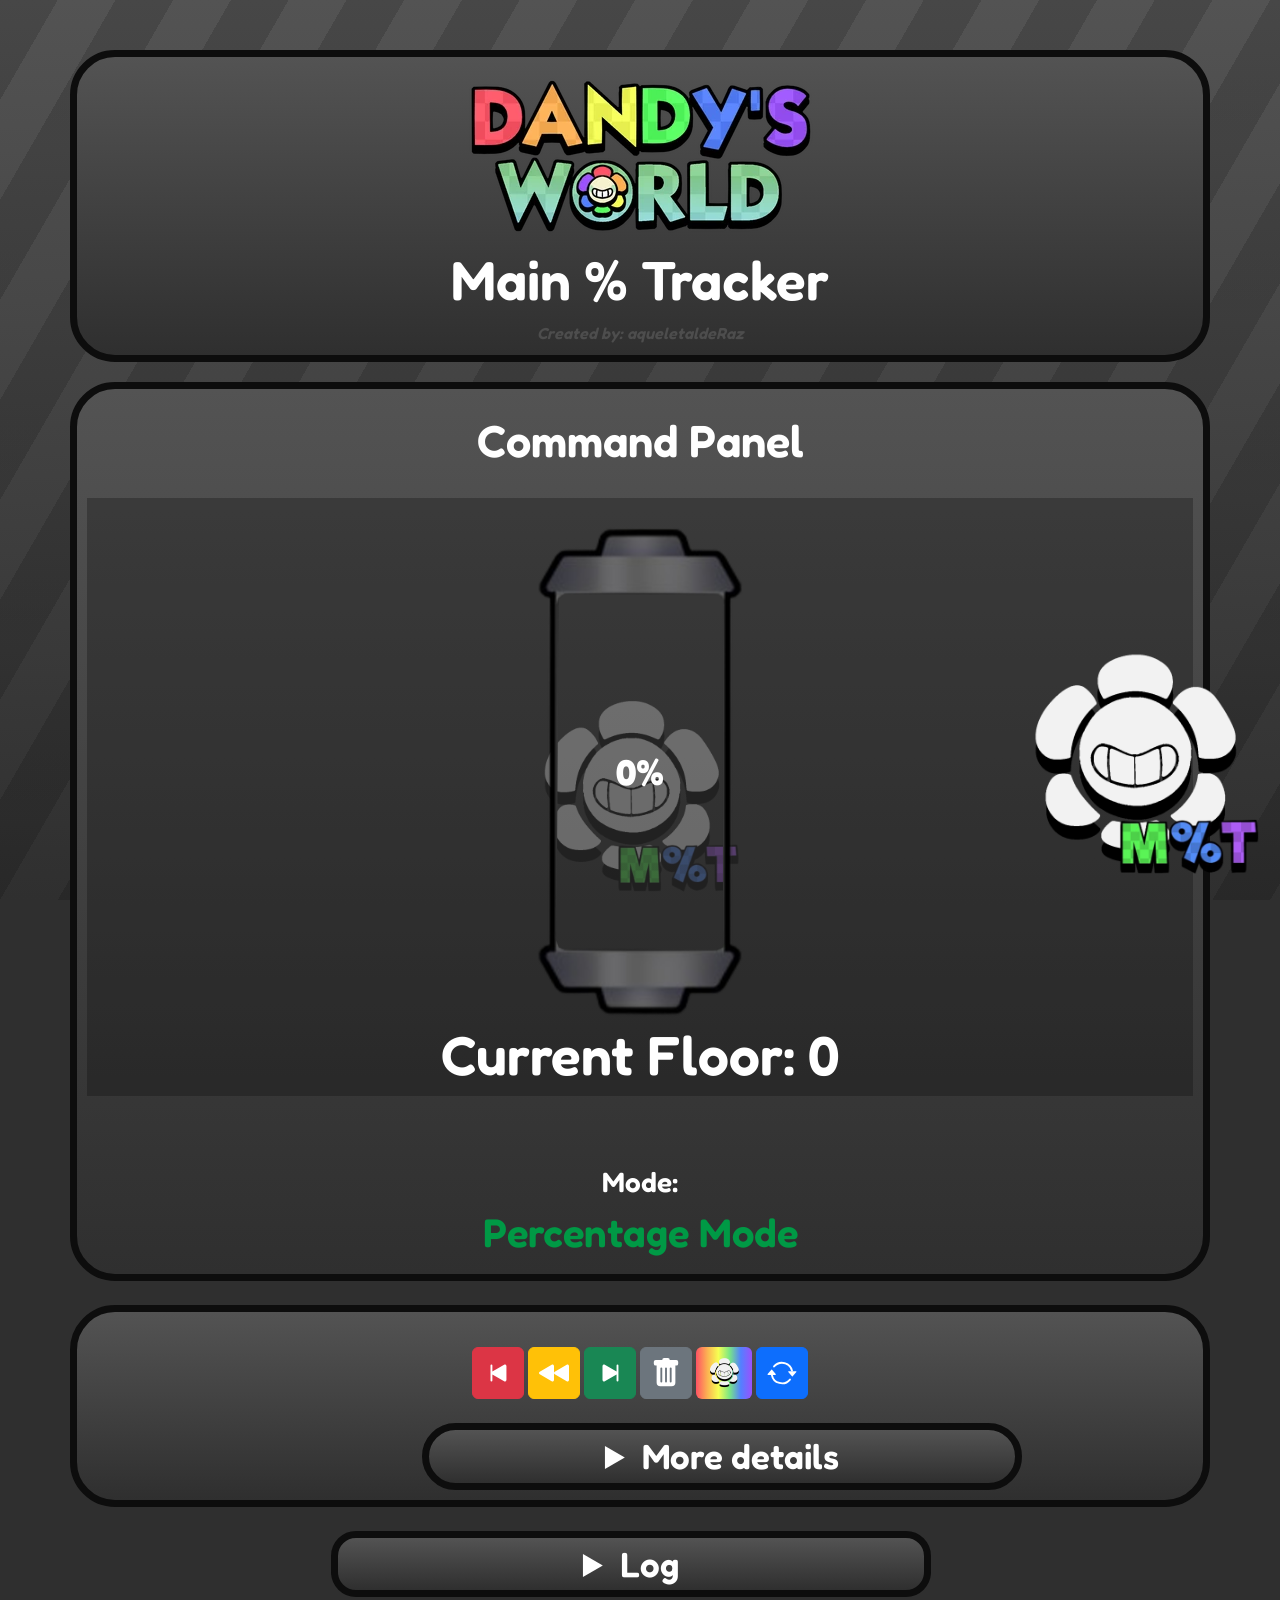
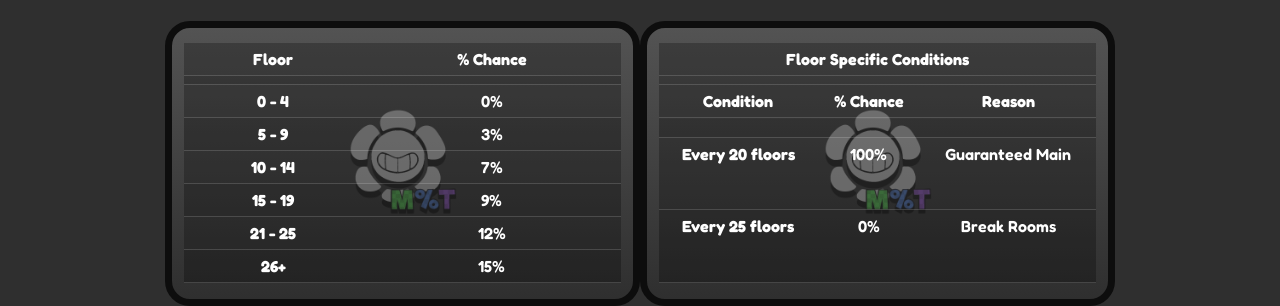
==== commit 02d4c99e: "Fix HTML structure and improve formatting" ====
--- a/index.html
+++ b/index.html
@@ -104,7 +104,7 @@
                 </button>
 
                 <button type="button" onclick="mainSpotted()" class="btn btn-success btn-css mainSpottedBtn">
-                    <img src="imgs/dandy-logo.png" alt="" style="width: 32.5px; height: fixed;">
+                    <img src="imgs/dandy-logo.png" alt="" style="width: 32.5px; height: fixed; margin-left: 2px; margin-right: 1px;">
                 </button>
 
                 <button type="button" onclick="changeMode()" class="btn btn-primary btn-css">
@@ -151,17 +151,21 @@
 
         <br>
 
-        <div class="row">
+        <div class="row" >
 
             <br>
 
-            <details class="container-css-table" style="width: 600px; margin-left: 340px;">
+            <div style="display: flex; justify-content: center; padding-right: 30px ;">
+
+                <details class="container-css-table" style="width: 600px;">
 
                 <summary class="texto" style="font-size: 35px;">Log</summary>
 
                 <p id="mainSpotted" class="container-css-inside textoVerde"></p>
 
-            </details>
+                </details>
+
+            </div>
 
         </div>
 
@@ -194,28 +198,28 @@
 
                             <tr id="f5To9">
                                 <th scope="row">5 - 9</th>
-                                <td>4%</td>
+                                <td>3%</td>
                             </tr>
 
                             <tr id="f10To14">
                                 <th scope="row">10 - 14</th>
-                                <td>8%</td>
+                                <td>7%</td>
                             </tr>
 
                             <tr id="f15To19">
                                 <th scope="row">15 - 19</th>
-                                <td>12%</td>
+                                <td>9%</td>
                             </tr>
 
                             <tr id="f21To25">
                                 <th scope="row">21 - 25</th>
-                                <td>16%</td>
+                                <td>12%</td>
                             </tr>
 
                             
                             <tr id="f27Plus">
                                 <th scope="row">26+</th>
-                                <td>20%</td>
+                                <td>15%</td>
                             </tr>
 
                         </tbody>
@@ -282,7 +286,7 @@
     <script src="js/script.js"></script>
     <script src="https://cdn.jsdelivr.net/npm/bootstrap@5.3.8/dist/js/bootstrap.bundle.min.js" integrity="sha384-FKyoEForCGlyvwx9Hj09JcYn3nv7wiPVlz7YYwJrWVcXK/BmnVDxM+D2scQbITxI" crossorigin="anonymous"></script>
     
-    <img src="imgs/dandy-logo-mt.png" alt="" class="imgFixa">
+    <img src="imgs/dandy-logo-mt.png" alt="" class="imgFixa img-fluid" type="button">
 
 </body>
-</html>+</html>
